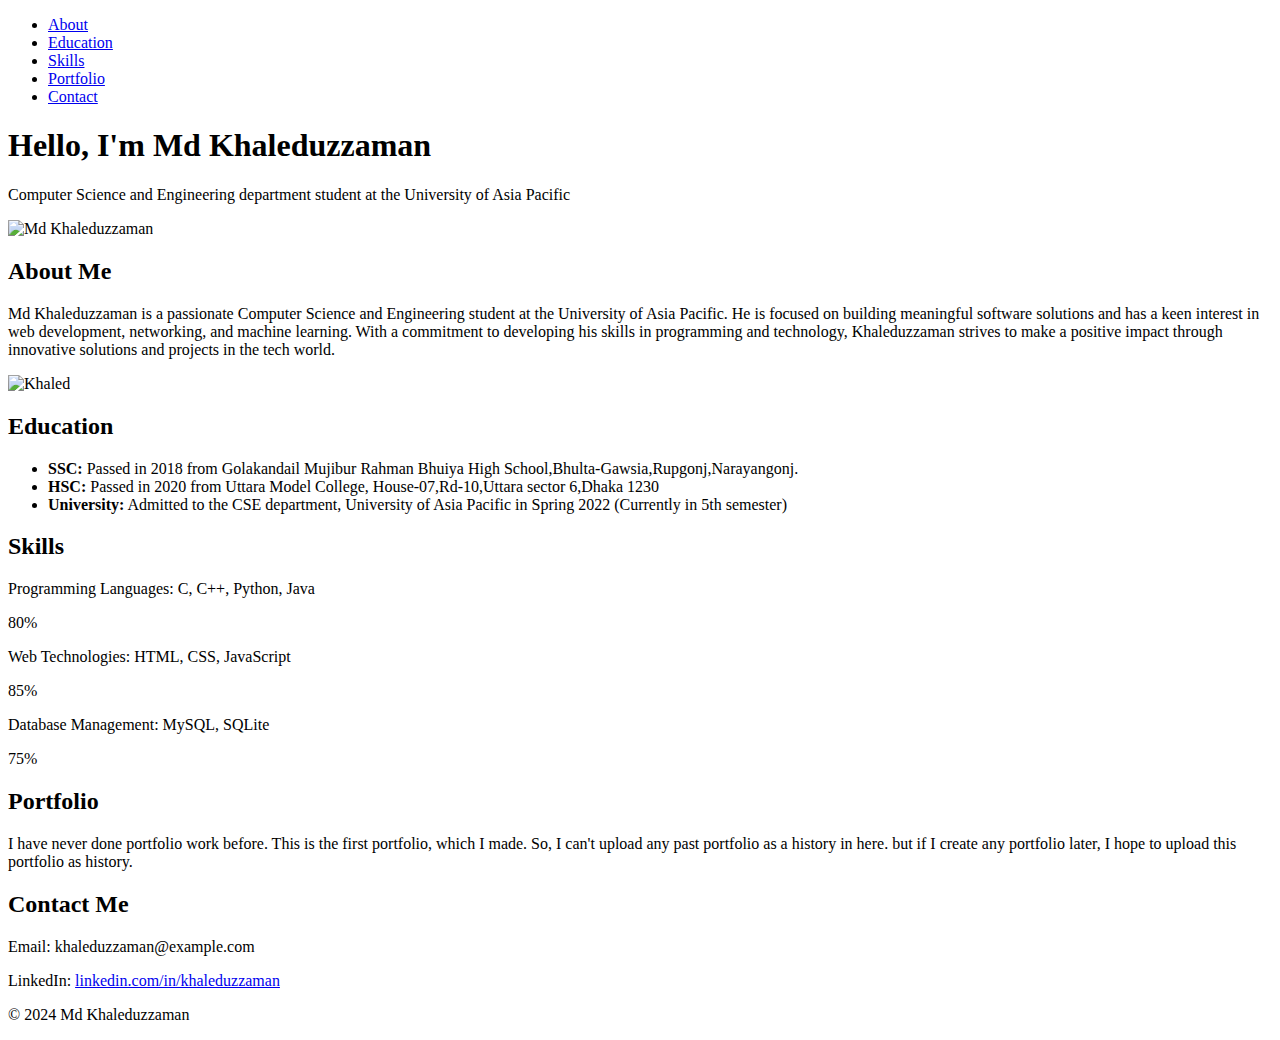
==== index.html @ b58ed2ac "Add files via upload" ====
<!DOCTYPE html>
<html lang="en">
  <head>
    <meta charset="UTF-8" />
    <meta name="viewport" content="width=device-width, initial-scale=1.0" />
    <meta http-equiv="X-UA-Compatible" content="ie=edge" />
    <title>Md Khaleduzzaman - Portfolio</title>
    <link rel="stylesheet" href="styles.css" />
  </head>
  <body>
    <header>
      <nav>
        <ul>
          <li><a href="#about">About</a></li>
          <li><a href="#education">Education</a></li>
          <li><a href="#skills">Skills</a></li>
          <li><a href="#portfolio">Portfolio</a></li>
          <li><a href="#contact">Contact</a></li>
        </ul>
      </nav>
    </header>

    <section id="hero">
      <h1>Hello, I'm Md Khaleduzzaman</h1>
      <p>
        Computer Science and Engineering department student at the University of
        Asia Pacific
      </p>
      <!-- Profile Image -->
      <img
        src="f:/Md Khaleduzzaman/Md Khaleduzzaman.jpg"
        alt="Md Khaleduzzaman"
        class="profile-img"
      />
    </section>

    <section id="about">
      <h2>About Me</h2>
      <p>
        Md Khaleduzzaman is a passionate Computer Science and Engineering
        student at the University of Asia Pacific. He is focused on building
        meaningful software solutions and has a keen interest in web
        development, networking, and machine learning. With a commitment to
        developing his skills in programming and technology, Khaleduzzaman
        strives to make a positive impact through innovative solutions and
        projects in the tech world.
      </p>
      <img
        src="f:\Md Khaleduzzaman\Khaled.jpg"
        alt="Khaled"
        class="about-img"
      />
    </section>

    <section id="education">
      <h2>Education</h2>
      <ul>
        <li>
          <strong>SSC:</strong> Passed in 2018 from Golakandail Mujibur Rahman
          Bhuiya High School,Bhulta-Gawsia,Rupgonj,Narayangonj.
        </li>
        <li>
          <strong>HSC:</strong> Passed in 2020 from Uttara Model College,
          House-07,Rd-10,Uttara sector 6,Dhaka 1230
        </li>
        <li>
          <strong>University:</strong> Admitted to the CSE department,
          University of Asia Pacific in Spring 2022 (Currently in 5th semester)
        </li>
      </ul>
    </section>

    <section id="skills">
      <h2>Skills</h2>
      <div class="skill">
        <p>Programming Languages: C, C++, Python, Java</p>
        <div class="progress-bar">
          <div class="progress c-progress">80%</div>
        </div>

        <p>Web Technologies: HTML, CSS, JavaScript</p>
        <div class="progress-bar">
          <div class="progress web-progress">85%</div>
        </div>

        <p>Database Management: MySQL, SQLite</p>
        <div class="progress-bar">
          <div class="progress db-progress">75%</div>
        </div>
      </div>
    </section>

    <section id="portfolio">
      <h2>Portfolio</h2>
      <p>
        I have never done portfolio work before. This is the first portfolio,
        which I made. So, I can't upload any past portfolio as a history in
        here. but if I create any portfolio later, I hope to upload this
        portfolio as history.
      </p>
      <!-- Portfolio projects will go here in the future -->
    </section>

    <section id="contact">
      <h2>Contact Me</h2>
      <p>Email: khaleduzzaman@example.com</p>
      <p>LinkedIn: <a href="#">linkedin.com/in/khaleduzzaman</a></p>
    </section>

    <footer>
      <p>&copy; 2024 Md Khaleduzzaman</p>
    </footer>
  </body>
</html>
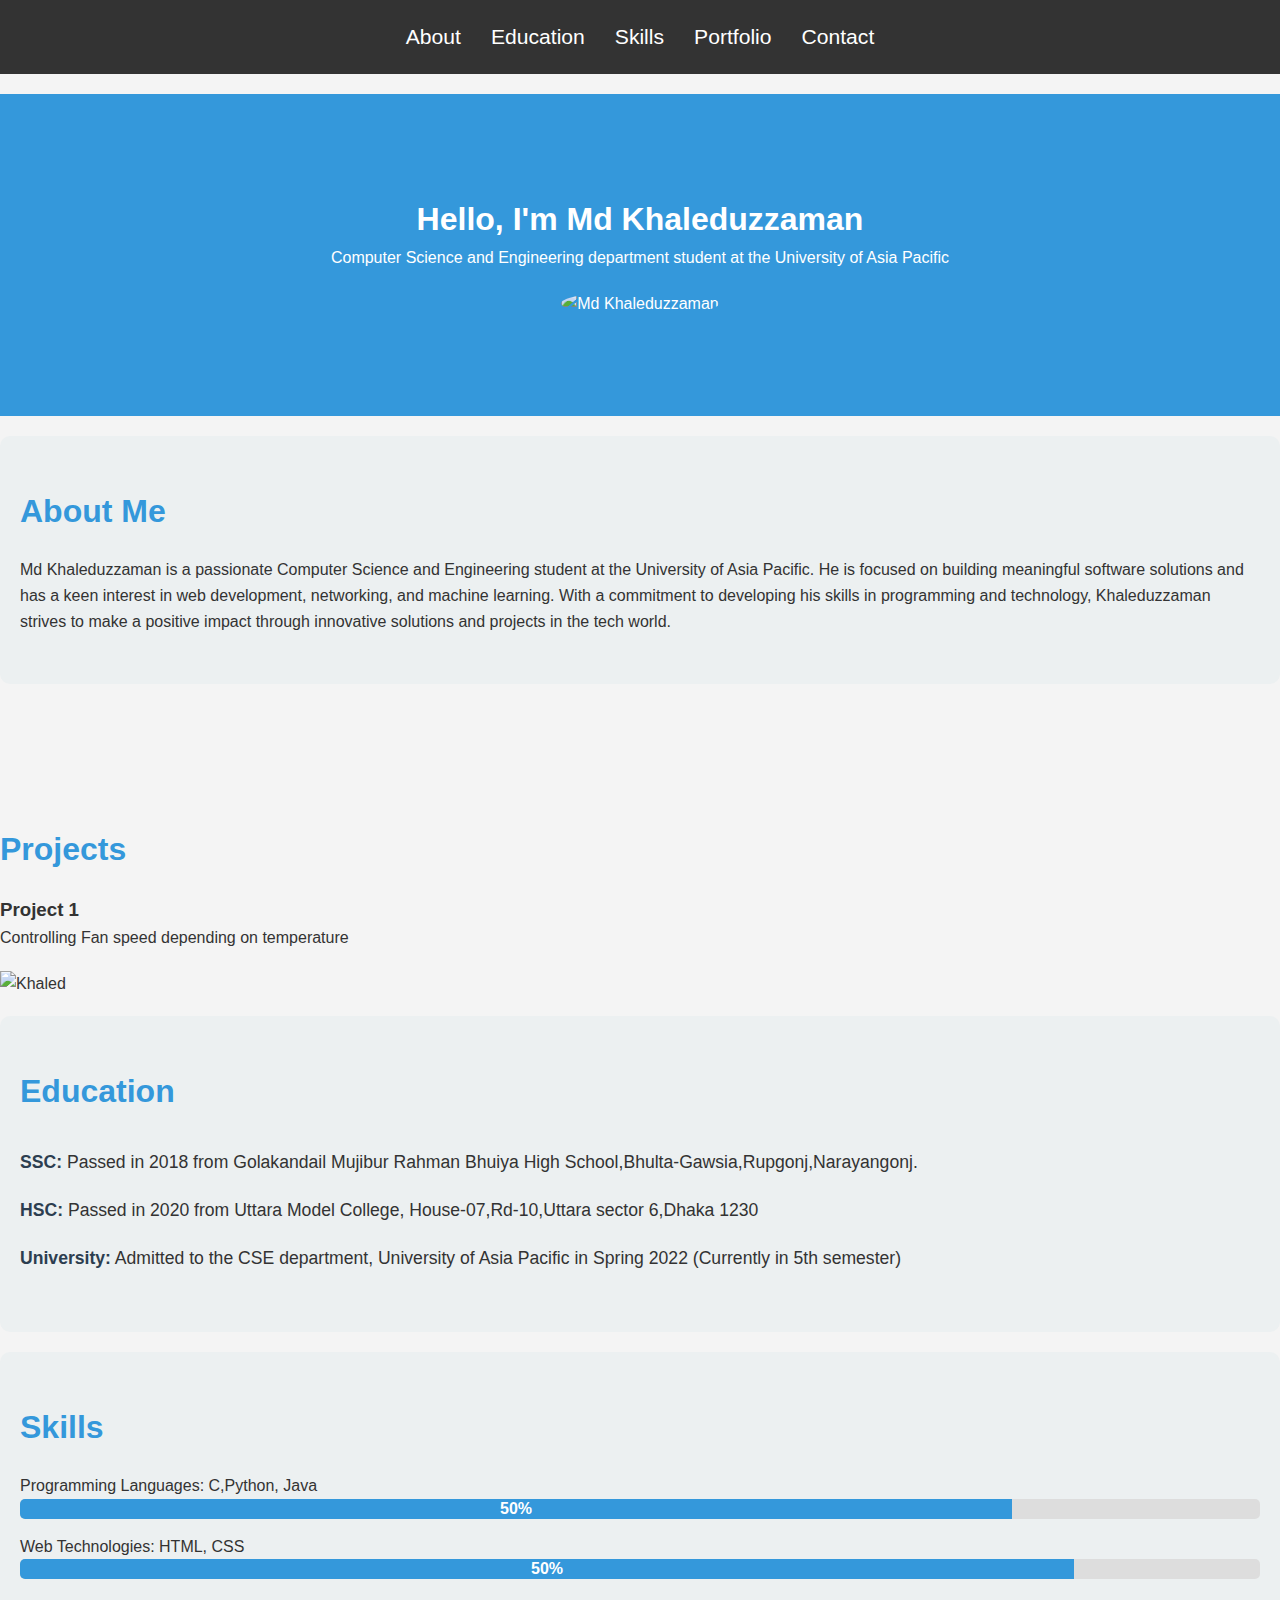
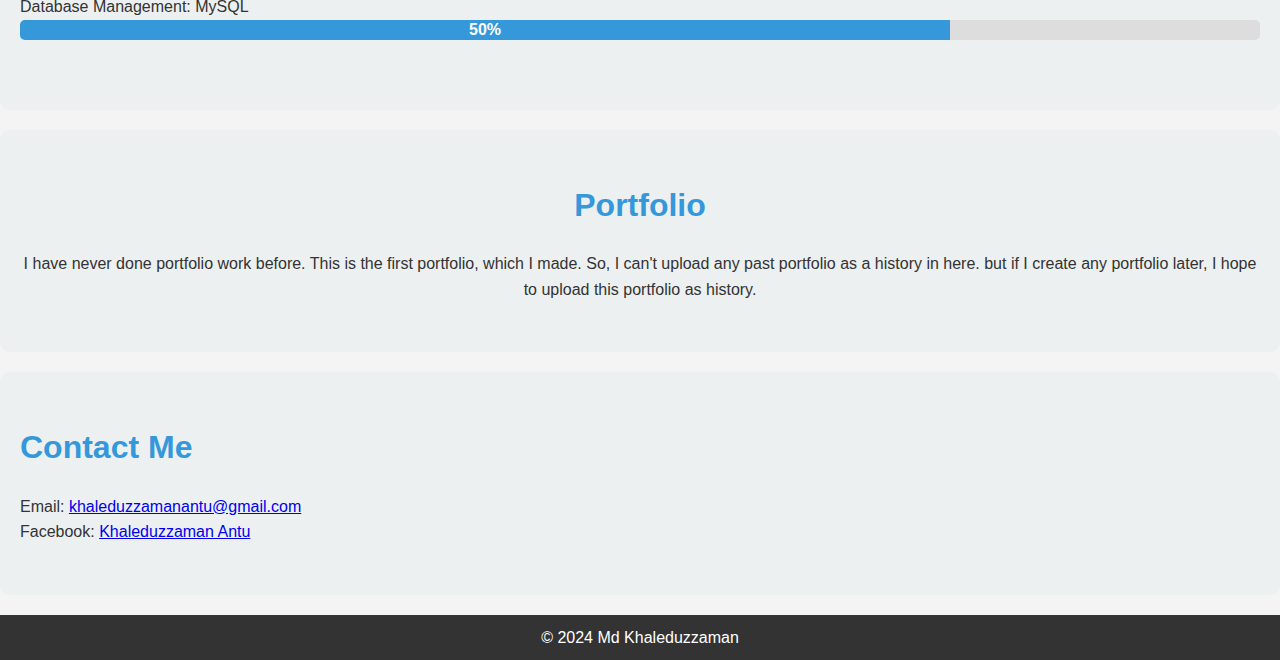
==== commit e2e53cf5: "Updated Port folio Presentation" ====
--- a/index.html
+++ b/index.html
@@ -1,114 +1,129 @@
-<!DOCTYPE html>
-<html lang="en">
-  <head>
-    <meta charset="UTF-8" />
-    <meta name="viewport" content="width=device-width, initial-scale=1.0" />
-    <meta http-equiv="X-UA-Compatible" content="ie=edge" />
-    <title>Md Khaleduzzaman - Portfolio</title>
-    <link rel="stylesheet" href="styles.css" />
-  </head>
-  <body>
-    <header>
-      <nav>
-        <ul>
-          <li><a href="#about">About</a></li>
-          <li><a href="#education">Education</a></li>
-          <li><a href="#skills">Skills</a></li>
-          <li><a href="#portfolio">Portfolio</a></li>
-          <li><a href="#contact">Contact</a></li>
-        </ul>
-      </nav>
-    </header>
-
-    <section id="hero">
-      <h1>Hello, I'm Md Khaleduzzaman</h1>
-      <p>
-        Computer Science and Engineering department student at the University of
-        Asia Pacific
-      </p>
-      <!-- Profile Image -->
-      <img
-        src="f:/Md Khaleduzzaman/Md Khaleduzzaman.jpg"
-        alt="Md Khaleduzzaman"
-        class="profile-img"
-      />
-    </section>
-
-    <section id="about">
-      <h2>About Me</h2>
-      <p>
-        Md Khaleduzzaman is a passionate Computer Science and Engineering
-        student at the University of Asia Pacific. He is focused on building
-        meaningful software solutions and has a keen interest in web
-        development, networking, and machine learning. With a commitment to
-        developing his skills in programming and technology, Khaleduzzaman
-        strives to make a positive impact through innovative solutions and
-        projects in the tech world.
-      </p>
-      <img
-        src="f:\Md Khaleduzzaman\Khaled.jpg"
-        alt="Khaled"
-        class="about-img"
-      />
-    </section>
-
-    <section id="education">
-      <h2>Education</h2>
-      <ul>
-        <li>
-          <strong>SSC:</strong> Passed in 2018 from Golakandail Mujibur Rahman
-          Bhuiya High School,Bhulta-Gawsia,Rupgonj,Narayangonj.
-        </li>
-        <li>
-          <strong>HSC:</strong> Passed in 2020 from Uttara Model College,
-          House-07,Rd-10,Uttara sector 6,Dhaka 1230
-        </li>
-        <li>
-          <strong>University:</strong> Admitted to the CSE department,
-          University of Asia Pacific in Spring 2022 (Currently in 5th semester)
-        </li>
-      </ul>
-    </section>
-
-    <section id="skills">
-      <h2>Skills</h2>
-      <div class="skill">
-        <p>Programming Languages: C, C++, Python, Java</p>
-        <div class="progress-bar">
-          <div class="progress c-progress">80%</div>
-        </div>
-
-        <p>Web Technologies: HTML, CSS, JavaScript</p>
-        <div class="progress-bar">
-          <div class="progress web-progress">85%</div>
-        </div>
-
-        <p>Database Management: MySQL, SQLite</p>
-        <div class="progress-bar">
-          <div class="progress db-progress">75%</div>
-        </div>
-      </div>
-    </section>
-
-    <section id="portfolio">
-      <h2>Portfolio</h2>
-      <p>
-        I have never done portfolio work before. This is the first portfolio,
-        which I made. So, I can't upload any past portfolio as a history in
-        here. but if I create any portfolio later, I hope to upload this
-        portfolio as history.
-      </p>
-      <!-- Portfolio projects will go here in the future -->
-    </section>
-
-    <section id="contact">
-      <h2>Contact Me</h2>
-      <p>Email: khaleduzzaman@example.com</p>
-      <p>LinkedIn: <a href="#">linkedin.com/in/khaleduzzaman</a></p>
-    </section>
-
-    <footer>
-      <p>&copy; 2024 Md Khaleduzzaman</p>
-    </footer>
-  </body>
-</html>
+<!DOCTYPE html>
+<html lang="en">
+  <head>
+    <meta charset="UTF-8" />
+    <meta name="viewport" content="width=device-width, initial-scale=1.0" />
+    <meta http-equiv="X-UA-Compatible" content="ie=edge" />
+    <title>Md Khaleduzzaman - Portfolio</title>
+    <link rel="stylesheet" href="styles.css" />
+  </head>
+  <body>
+    <header>
+      <nav>
+        <ul>
+          <li><a href="#about">About</a></li>
+          <li><a href="#education">Education</a></li>
+          <li><a href="#skills">Skills</a></li>
+          <li><a href="#portfolio">Portfolio</a></li>
+          <li><a href="#contact">Contact</a></li>
+        </ul>
+      </nav>
+    </header>
+
+    <section id="hero">
+      <h1>Hello, I'm Md Khaleduzzaman</h1>
+      <p>
+        Computer Science and Engineering department student at the University of
+        Asia Pacific
+      </p>
+      <!-- Profile Image -->
+      <img
+        src="f:/Md Khaleduzzaman/Md Khaleduzzaman.jpg"
+        alt="Md Khaleduzzaman"
+        class="profile-img"
+      />
+    </section>
+
+    <section id="about">
+      <h2>About Me</h2>
+      <p>
+        Md Khaleduzzaman is a passionate Computer Science and Engineering
+        student at the University of Asia Pacific. He is focused on building
+        meaningful software solutions and has a keen interest in web
+        development, networking, and machine learning. With a commitment to
+        developing his skills in programming and technology, Khaleduzzaman
+        strives to make a positive impact through innovative solutions and
+        projects in the tech world.
+      </p>
+    </section>
+    <section id="projects"></section>
+        <h2>Projects</h2>
+        <div class="project-card">
+            <h3>Project 1</h3>
+            <p>Controlling Fan speed depending on temperature</p>
+            <img
+        src="f:\Md Khaleduzzaman\Khaled.jpg"
+        alt="Khaled"
+        class="project-img"
+      />
+    </section>
+
+    <section id="education">
+      <h2>Education</h2>
+      <ul>
+        <li>
+          <strong>SSC:</strong> Passed in 2018 from Golakandail Mujibur Rahman
+          Bhuiya High School,Bhulta-Gawsia,Rupgonj,Narayangonj.
+        </li>
+        <li>
+          <strong>HSC:</strong> Passed in 2020 from Uttara Model College,
+          House-07,Rd-10,Uttara sector 6,Dhaka 1230
+        </li>
+        <li>
+          <strong>University:</strong> Admitted to the CSE department,
+          University of Asia Pacific in Spring 2022 (Currently in 5th semester)
+        </li>
+      </ul>
+    </section>
+
+    <section id="skills">
+      <h2>Skills</h2>
+      <div class="skill">
+        <p>Programming Languages: C,Python, Java</p>
+        <div class="progress-bar">
+          <div class="progress c-progress">50%</div>
+        </div>
+
+        <p>Web Technologies: HTML, CSS</p>
+        <div class="progress-bar">
+          <div class="progress web-progress">50%</div>
+        </div>
+
+        <p>Database Management: MySQL</p>
+        <div class="progress-bar">
+          <div class="progress db-progress">50%</div>
+        </div>
+      </div>
+    </section>
+
+    <section id="portfolio">
+      <h2>Portfolio</h2>
+      <p>
+        I have never done portfolio work before. This is the first portfolio,
+        which I made. So, I can't upload any past portfolio as a history in
+        here. but if I create any portfolio later, I hope to upload this
+        portfolio as history.
+      </p>
+      <!-- Portfolio projects will go here in the future -->
+    </section>
+
+    <section id="contact">
+      <h2>Contact Me</h2>
+      <p>Email: 
+  <a href="mailto:khaleduzzamanantu@gmail.com?subject=Inquiry&body=Hello Md Khaleduzzaman, I would like to get in touch with you regarding...">
+    khaleduzzamanantu@gmail.com
+  </a>
+</p>
+
+     <p>
+  Facebook: 
+  <a href="https://www.facebook.com/khaleduzzaman.antu" target="_blank">Khaleduzzaman Antu</a>
+</p>
+
+    </section>
+
+    <footer>
+      <p>&copy; 2024 Md Khaleduzzaman</p>
+    </footer>
+  </body>
+</html>
--- a/styles.css
+++ b/styles.css
@@ -0,0 +1,140 @@
+* {
+  margin: 0;
+  padding: 0;
+  box-sizing: border-box;
+}
+
+body {
+  font-family: Arial, sans-serif;
+  line-height: 1.6;
+  background-color: #f4f4f4;
+  color: #333;
+}
+
+header {
+  background-color: #333;
+  color: #fff;
+  padding: 10px 0;
+  text-align: center;
+}
+
+nav ul {
+  list-style: none;
+  padding: 0;
+  margin: 0;
+  display: flex;
+  justify-content: center;
+}
+
+nav ul li {
+  margin: 0 15px;
+}
+
+nav ul li a {
+  color: white;
+  text-decoration: none;
+  font-size: 1.2em;
+}
+
+#hero {
+  background-color: #3498db;
+  color: white;
+  padding: 100px 20px;
+  text-align: center;
+}
+
+.profile-img {
+  width: 150px;
+  height: 150px;
+  border-radius: 50%;
+  margin-top: 20px;
+}
+.project-img {
+  width: 500px;
+  height: 300px;
+  margin-top: 20px;
+}
+section {
+  padding: 50px 20px;
+  margin: 20px 0;
+}
+
+#about,
+#education,
+#skills,
+#portfolio,
+#contact {
+  background-color: #ecf0f1;
+  padding: 50px 20px;
+  margin-bottom: 20px;
+  border-radius: 10px;
+}
+
+h2 {
+  font-size: 2em;
+  color: #3498db;
+  margin-bottom: 20px;
+}
+
+ul {
+  list-style-type: none;
+  margin: 0;
+  padding: 0;
+}
+
+ul li {
+  padding: 10px 0;
+  font-size: 1.1em;
+}
+
+strong {
+  color: #2c3e50;
+}
+
+.skill {
+  margin-bottom: 20px;
+}
+
+.progress-bar {
+  background-color: #ddd;
+  border-radius: 5px;
+  overflow: hidden;
+  height: 20px;
+  margin-bottom: 15px;
+  position: relative;
+}
+
+.progress {
+  height: 100%;
+  background-color: #3498db;
+  text-align: center;
+  color: white;
+  font-weight: bold;
+  line-height: 20px;
+  position: relative;
+}
+
+.c-progress {
+  width: 80%; /* Set the percentage width */
+}
+
+.web-progress {
+  width: 85%;
+}
+
+.db-progress {
+  width: 75%;
+}
+
+#portfolio {
+  background-color: #ecf0f1;
+  text-align: center;
+}
+
+footer {
+  background-color: #333;
+  color: white;
+  text-align: center;
+  padding: 10px;
+  margin-top: 20px;
+}
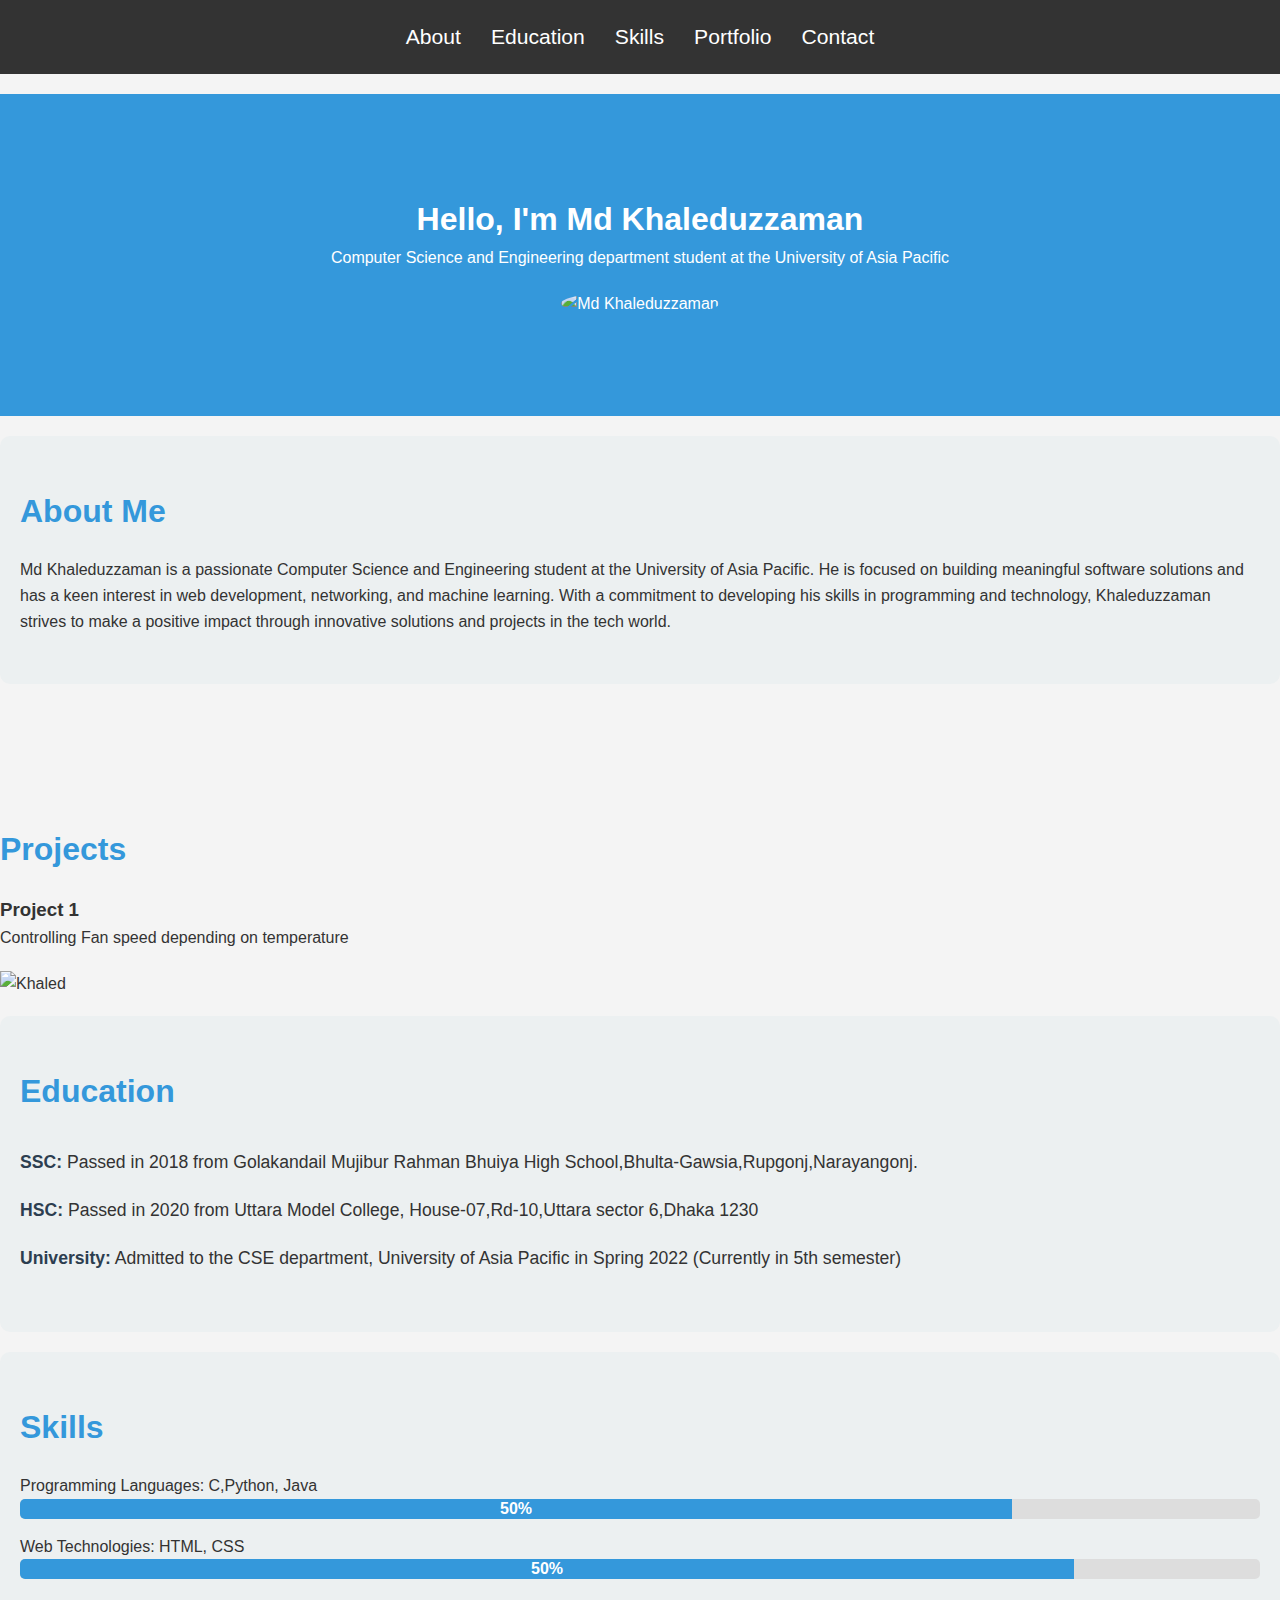
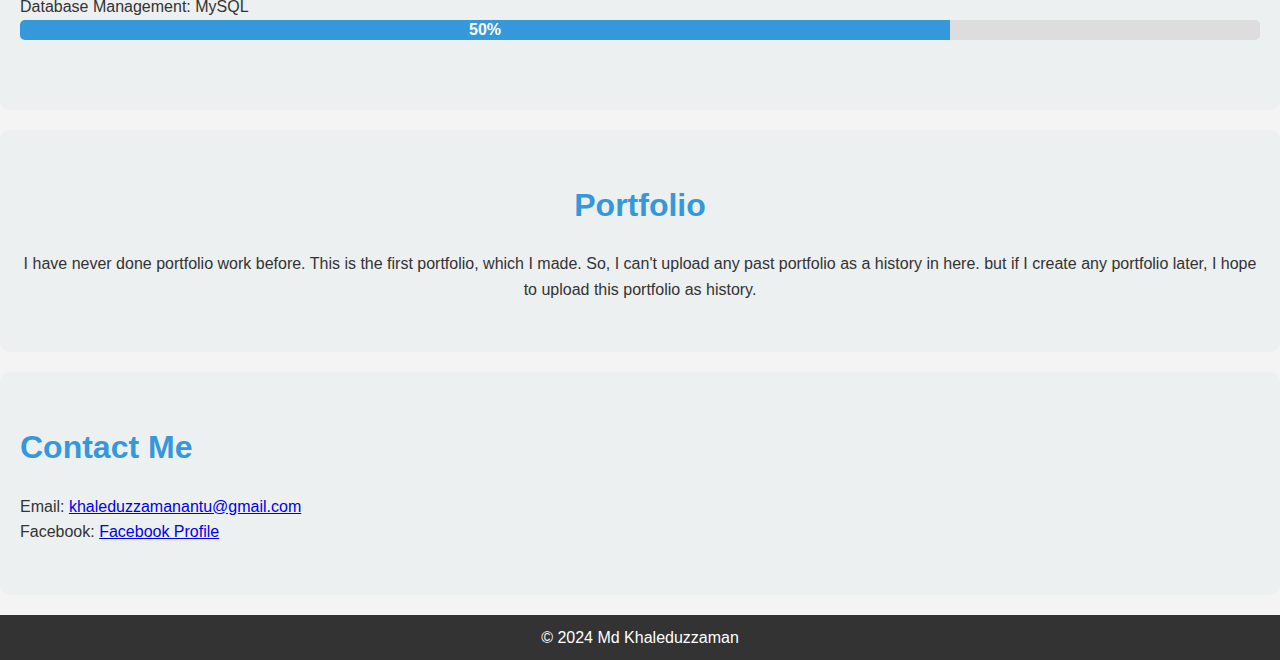
==== commit 422f13c3: "Update index.html" ====
--- a/index.html
+++ b/index.html
@@ -19,7 +19,6 @@
         </ul>
       </nav>
     </header>
-
     <section id="hero">
       <h1>Hello, I'm Md Khaleduzzaman</h1>
       <p>
@@ -28,12 +27,11 @@
       </p>
       <!-- Profile Image -->
       <img
-        src="f:/Md Khaleduzzaman/Md Khaleduzzaman.jpg"
+        src="https://scontent.fdac68-1.fna.fbcdn.net/v/t39.30808-1/420018849_906769524446208_8748773667510369570_n.jpg?stp=dst-jpg_s200x200&_nc_cat=108&ccb=1-7&_nc_sid=0ecb9b&_nc_eui2=AeE3SoG8ghT-JVm3QmpdIvkZF0swJYZmGFsXSzAlhmYYW3YCsaN-LNEokESaQT6Tet3FkjJGBnTMo2b0CPNx0ht_&_nc_ohc=rvKMjYWGJHcQ7kNvgFwdrFf&_nc_ht=scontent.fdac68-1.fna&_nc_gid=AP2RgUM_f5JTuh2DEkAcpVo&oh=00_AYAv0d6OFALvdufUir1gtqMk5oiBxlz1ADxbfNdpHb3SlA&oe=66F493D4"
         alt="Md Khaleduzzaman"
         class="profile-img"
       />
     </section>
-
     <section id="about">
       <h2>About Me</h2>
       <p>
@@ -52,12 +50,11 @@
             <h3>Project 1</h3>
             <p>Controlling Fan speed depending on temperature</p>
             <img
-        src="f:\Md Khaleduzzaman\Khaled.jpg"
+        src="https://scontent.fdac68-2.fna.fbcdn.net/v/t39.30808-6/441288170_968396548283505_8933510042050917965_n.jpg?_nc_cat=103&ccb=1-7&_nc_sid=127cfc&_nc_eui2=AeE84m8M78KqNoOOXT-PNHi0OMwcX26J3yo4zBxfbonfKksX6pbUhFXe3h-BXOMtwZjrd8h1DKawXAarKJtHsQIc&_nc_ohc=dmo4R7nntSAQ7kNvgF_1GuI&_nc_zt=23&_nc_ht=scontent.fdac68-2.fna&oh=00_AYDIwrYbCdxfmHxpef1KFoQbD-vj1wWKpwIlhSvferra6A&oe=66F4A80A"
         alt="Khaled"
         class="project-img"
       />
     </section>
-
     <section id="education">
       <h2>Education</h2>
       <ul>
@@ -75,7 +72,6 @@
         </li>
       </ul>
     </section>
-
     <section id="skills">
       <h2>Skills</h2>
       <div class="skill">
@@ -83,19 +79,16 @@
         <div class="progress-bar">
           <div class="progress c-progress">50%</div>
         </div>
-
         <p>Web Technologies: HTML, CSS</p>
         <div class="progress-bar">
           <div class="progress web-progress">50%</div>
         </div>
-
         <p>Database Management: MySQL</p>
         <div class="progress-bar">
           <div class="progress db-progress">50%</div>
         </div>
       </div>
     </section>
-
     <section id="portfolio">
       <h2>Portfolio</h2>
       <p>
@@ -106,7 +99,6 @@
       </p>
       <!-- Portfolio projects will go here in the future -->
     </section>
-
     <section id="contact">
       <h2>Contact Me</h2>
       <p>Email: 
@@ -114,14 +106,11 @@
     khaleduzzamanantu@gmail.com
   </a>
 </p>
-
      <p>
   Facebook: 
-  <a href="https://www.facebook.com/khaleduzzaman.antu" target="_blank">Khaleduzzaman Antu</a>
+  <a href="https://www.facebook.com/khaleduzzaman.antu" target="_blank">Facebook Profile</a>
 </p>
-
     </section>
-
     <footer>
       <p>&copy; 2024 Md Khaleduzzaman</p>
     </footer>
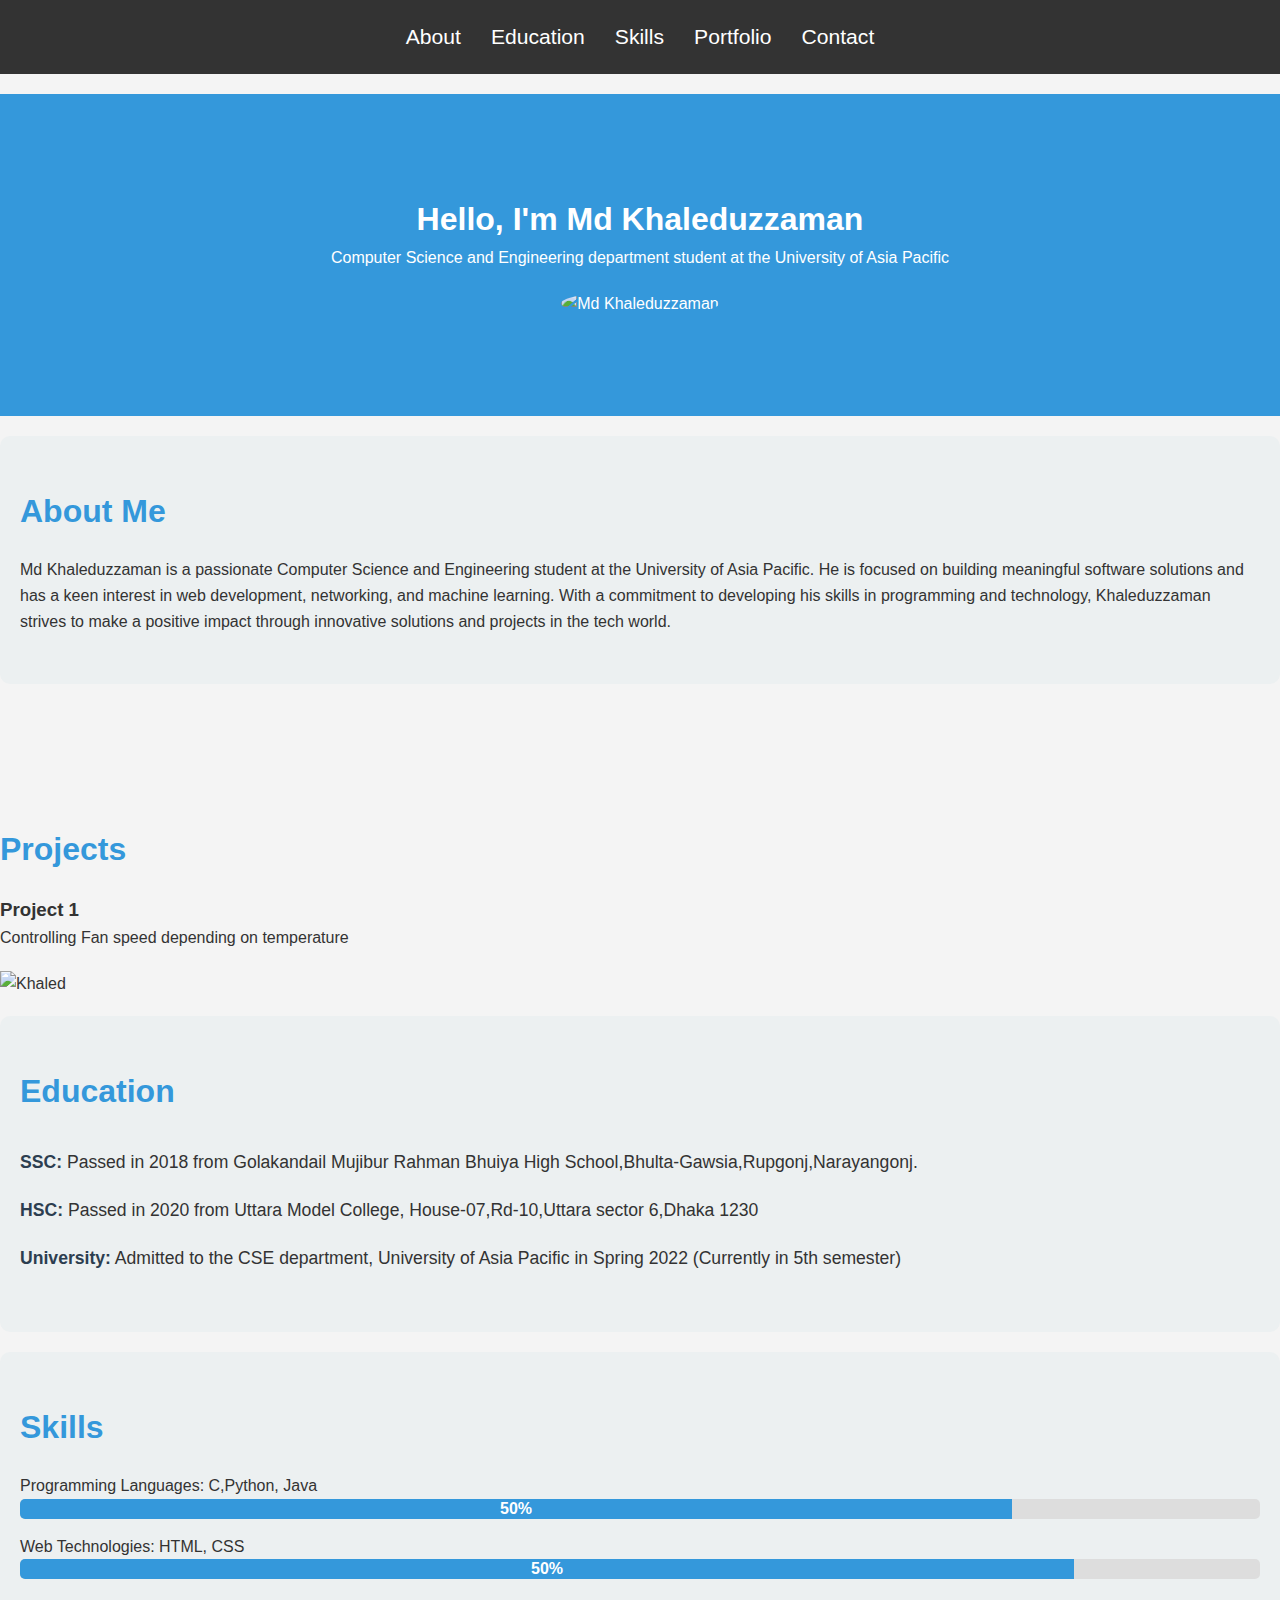
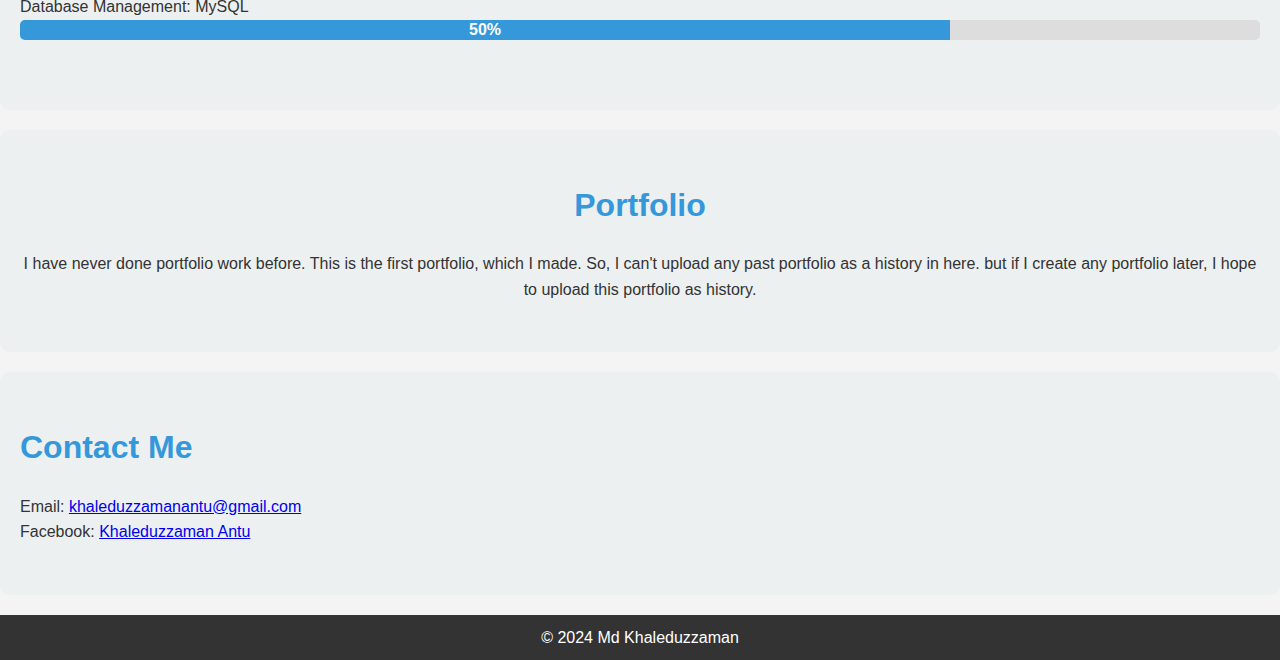
==== commit 42fadc13: "Update index.html" ====
--- a/index.html
+++ b/index.html
@@ -108,7 +108,7 @@
 </p>
      <p>
   Facebook: 
-  <a href="https://www.facebook.com/khaleduzzaman.antu" target="_blank">Facebook Profile</a>
+  <a href="https://www.facebook.com/khaleduzzaman.antu" target="_blank">Khaleduzzaman Antu</a>
 </p>
     </section>
     <footer>
--- a/styles.css
+++ b/styles.css
@@ -3,21 +3,18 @@
   padding: 0;
   box-sizing: border-box;
 }
-
 body {
   font-family: Arial, sans-serif;
   line-height: 1.6;
   background-color: #f4f4f4;
   color: #333;
 }
-
 header {
   background-color: #333;
   color: #fff;
   padding: 10px 0;
   text-align: center;
 }
-
 nav ul {
   list-style: none;
   padding: 0;
@@ -25,24 +22,20 @@
   display: flex;
   justify-content: center;
 }
-
 nav ul li {
   margin: 0 15px;
 }
-
 nav ul li a {
   color: white;
   text-decoration: none;
   font-size: 1.2em;
 }
-
 #hero {
   background-color: #3498db;
   color: white;
   padding: 100px 20px;
   text-align: center;
 }
-
 .profile-img {
   width: 150px;
   height: 150px;
@@ -58,7 +51,6 @@
   padding: 50px 20px;
   margin: 20px 0;
 }
-
 #about,
 #education,
 #skills,
@@ -69,32 +61,26 @@
   margin-bottom: 20px;
   border-radius: 10px;
 }
-
 h2 {
   font-size: 2em;
   color: #3498db;
   margin-bottom: 20px;
 }
-
 ul {
   list-style-type: none;
   margin: 0;
   padding: 0;
 }
-
 ul li {
   padding: 10px 0;
   font-size: 1.1em;
 }
-
 strong {
   color: #2c3e50;
 }
-
 .skill {
   margin-bottom: 20px;
 }
-
 .progress-bar {
   background-color: #ddd;
   border-radius: 5px;
@@ -103,7 +89,6 @@
   margin-bottom: 15px;
   position: relative;
 }
-
 .progress {
   height: 100%;
   background-color: #3498db;
@@ -113,24 +98,19 @@
   line-height: 20px;
   position: relative;
 }
-
 .c-progress {
   width: 80%; /* Set the percentage width */
 }
-
 .web-progress {
   width: 85%;
 }
-
 .db-progress {
   width: 75%;
 }
-
 #portfolio {
   background-color: #ecf0f1;
   text-align: center;
 }
-
 footer {
   background-color: #333;
   color: white;
